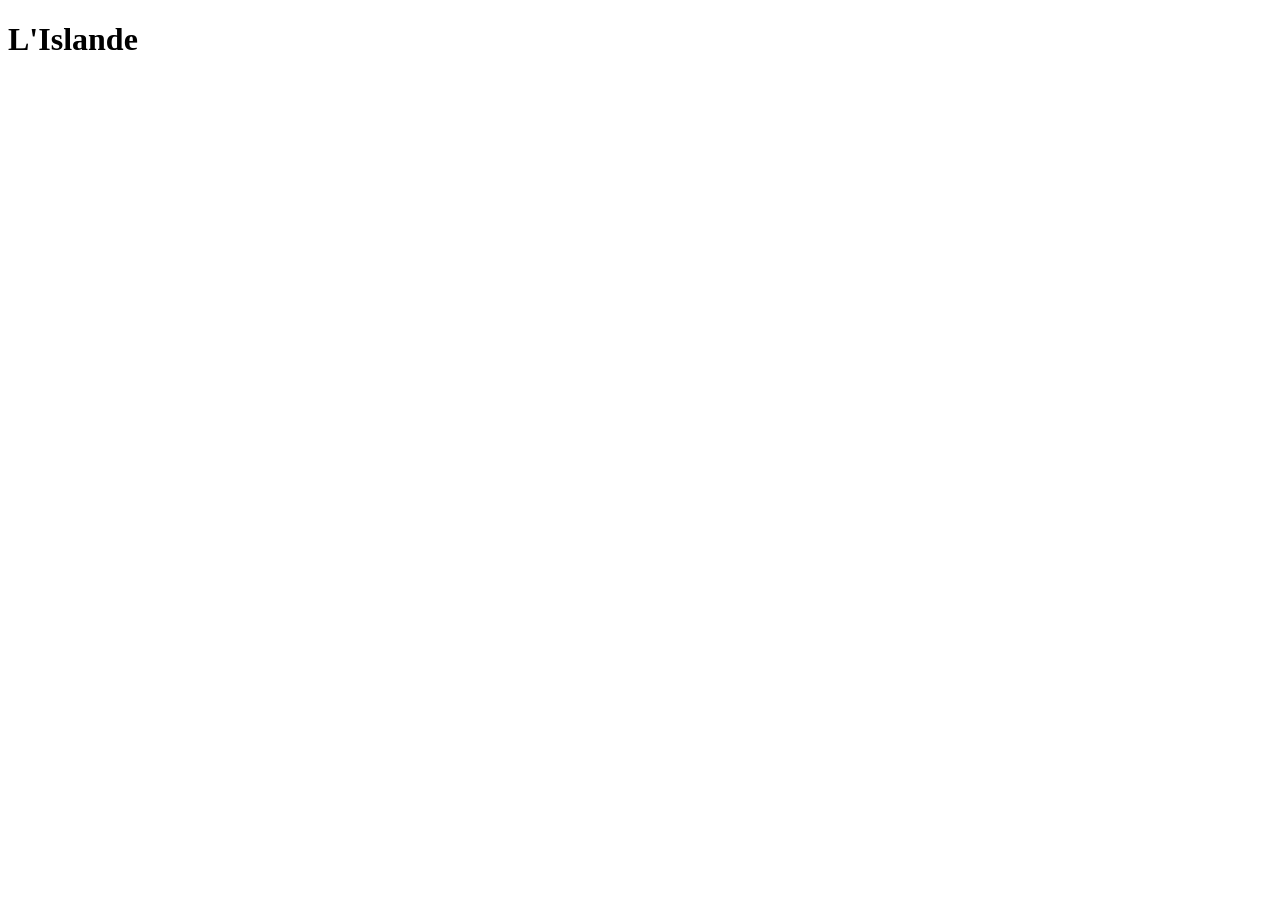
==== Index.html @ 419b140e "Creation de la base des sites touristiques" ====
<!DOCTYPE html>
<html lang="fr">

<head>
    <meta charset="UTF-8">
    <meta name="viewport" content="width=device-width, initial-scale=1.0">
    <link href="./style/style.css">
</head>

<body>
    <header></header>
    <main>
        <h1>L'Islande</h1>
        
    </main>
    <footer></footer>
</body>

</html>
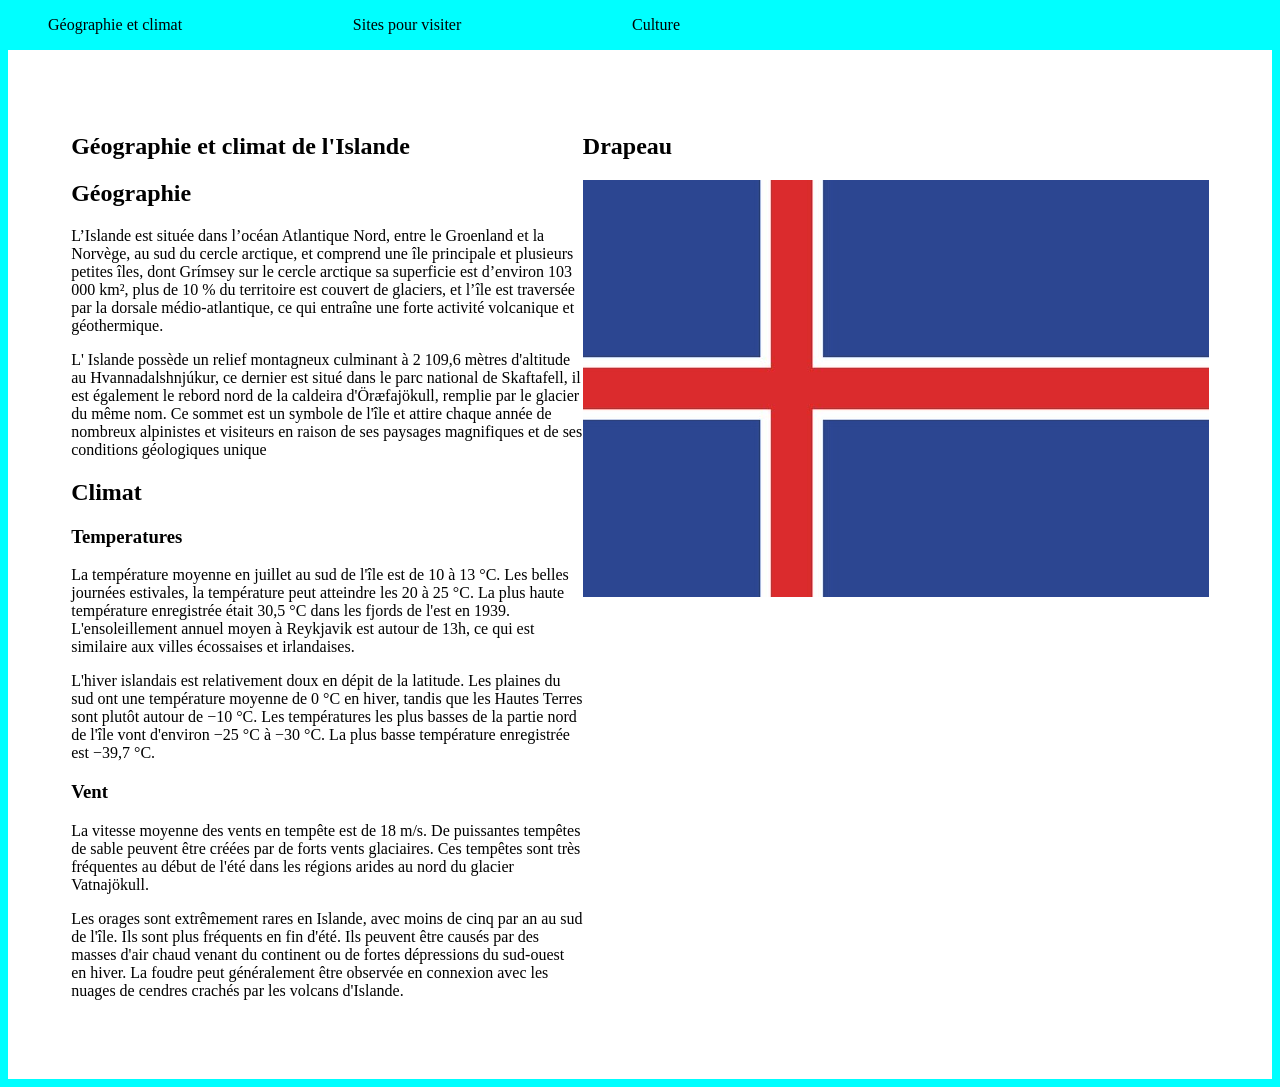
==== commit fb122392: "Remplisage de la première page" ====
--- a/Index.html
+++ b/Index.html
@@ -4,14 +4,58 @@
 <head>
     <meta charset="UTF-8">
     <meta name="viewport" content="width=device-width, initial-scale=1.0">
-    <link href="./style/style.css">
+    <link href="./style/style.css" rel="stylesheet">
+    </meta>
 </head>
 
 <body>
-    <header></header>
+    <header>
+        <nav>
+            <ul>
+                <li><a href="./Index.html">Géographie et climat</a></li>
+                <li><a href="./2Page.html">Sites pour visiter</a></li>
+                <li><a href="./3Page.html">Culture</a></li>
+            </ul>
+        </nav>
+    </header>
     <main>
-        <h1>L'Islande</h1>
-        
+        <article>
+            <h1>Géographie et climat de l'Islande</h1>
+            <h2>Géographie</h2>
+            <p>L’Islande est située dans l’océan Atlantique Nord, entre le Groenland et la Norvège, au sud du cercle
+                arctique, et comprend une île principale et plusieurs petites îles, dont Grímsey sur le cercle arctique
+                sa superficie est d’environ 103 000 km², plus de 10 % du territoire est couvert de glaciers, et l’île
+                est traversée par la dorsale médio-atlantique, ce qui entraîne une forte activité volcanique et
+                géothermique.</p>
+            <p>L' Islande possède un relief montagneux culminant à 2 109,6 mètres d'altitude au
+                Hvannadalshnjúkur, ce dernier est situé
+                dans le parc national de Skaftafell, il est également le rebord nord de la caldeira d'Öræfajökull,
+                remplie par le glacier du même nom. Ce sommet est un symbole de l'île et attire chaque année de nombreux
+                alpinistes et visiteurs en raison de ses paysages magnifiques et de ses conditions géologiques unique
+            </p>
+            <h2>Climat</h2>
+            <h3>Temperatures</h3>
+            <p>La température moyenne en juillet au sud de l'île est de 10 à 13 °C. Les belles journées estivales, la
+                température peut atteindre les 20 à 25 °C. La plus haute température enregistrée était 30,5 °C dans les
+                fjords de l'est en 1939. L'ensoleillement annuel moyen à Reykjavik est autour de 13h, ce qui est
+                similaire aux villes écossaises et irlandaises.
+            <p>L'hiver islandais est relativement doux en dépit de la latitude. Les plaines du sud ont une température
+                moyenne de 0 °C en hiver, tandis que les Hautes Terres sont plutôt autour de −10 °C. Les températures
+                les plus basses de la partie nord de l'île vont d'environ −25 °C à −30 °C. La plus basse température
+                enregistrée est −39,7 °C.</p>
+            <h3>Vent</h3>
+            <p> La vitesse moyenne des vents en tempête est de 18 m/s. De puissantes tempêtes de sable peuvent être
+                créées par de forts vents glaciaires. Ces tempêtes sont très fréquentes au début de l'été dans les
+                régions arides au nord du glacier Vatnajökull.</p>
+            <p>
+                Les orages sont extrêmement rares en Islande, avec moins de cinq par an au sud de l'île. Ils sont plus
+                fréquents en fin d'été. Ils peuvent être causés par des masses d'air chaud venant du continent ou de
+                fortes dépressions du sud-ouest en hiver. La foudre peut généralement être observée en connexion avec
+                les nuages de cendres crachés par les volcans d'Islande.</p>
+        </article>
+        <aside>
+            <h2>Drapeau</h2><img src="./images/drapeau-islande_628407-702.jpg" alt="drapeaux d'Islande">
+        </aside>
     </main>
     <footer></footer>
 </body>
--- a/style/style.css
+++ b/style/style.css
@@ -0,0 +1,33 @@
+body{
+    background-color:rgb(0,255,255);
+}
+main{
+    background-color: rgb(255,255,255);
+    display:flex;
+    flex-direction:row;
+    flex-wrap:nowrap;
+    justify-content:space-evenly;
+    padding:5%;
+}
+ul{
+    display:flex;
+    flex-direction: row;
+    justify-content:space-between;
+    list-style: none;
+    width:50%;
+}
+li:hover{
+    border:5px solid rgb(0,0,0);
+    background-color: rgb(0,0,0);
+}
+a{
+    text-decoration: none;
+    color:rgb(0,0,0);
+}
+a:hover{
+    text-decoration: underline;
+    color:rgb(255, 255, 255);
+}
+article{
+    max-width:50%;
+}
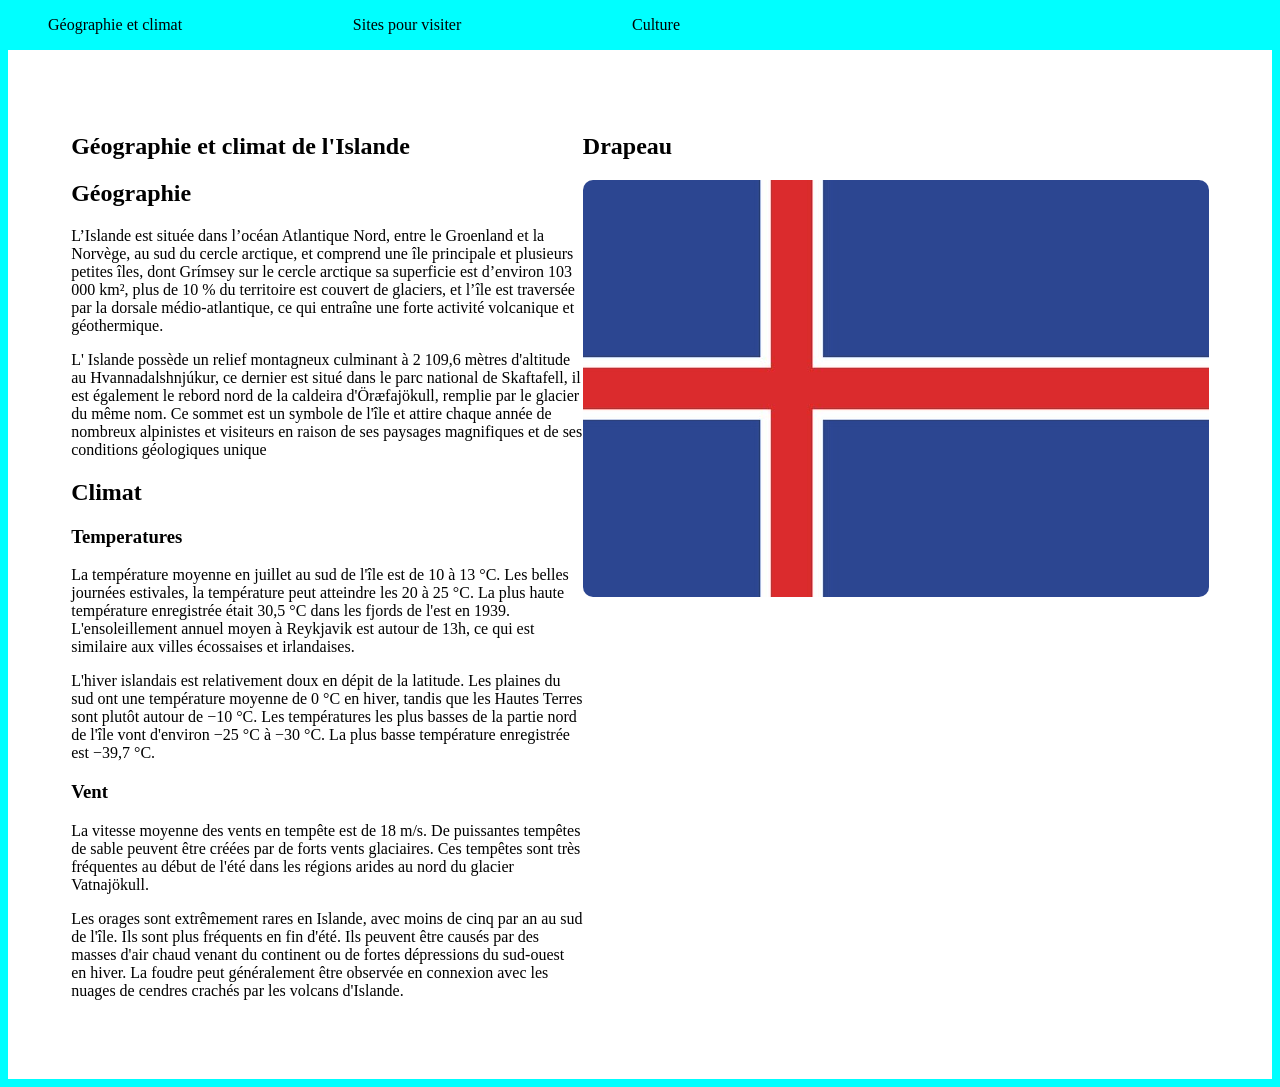
==== commit b9a2749e: "Remplisage de la deuxième page" ====
--- a/Index.html
+++ b/Index.html
@@ -5,17 +5,16 @@
     <meta charset="UTF-8">
     <meta name="viewport" content="width=device-width, initial-scale=1.0">
     <link href="./style/style.css" rel="stylesheet">
-    </meta>
 </head>
 
 <body>
     <header>
         <nav>
-            <ul>
-                <li><a href="./Index.html">Géographie et climat</a></li>
-                <li><a href="./2Page.html">Sites pour visiter</a></li>
-                <li><a href="./3Page.html">Culture</a></li>
-            </ul>
+            <ol>
+                <li class="lis"><a href="./Index.html">Géographie et climat</a></li>
+                <li class="lis"><a href="./2Page.html">Sites pour visiter</a></li>
+                <li class="lis"><a href="./3Page.html">Culture</a></li>
+            </ol>
         </nav>
     </header>
     <main>
--- a/style/style.css
+++ b/style/style.css
@@ -8,15 +8,16 @@
     flex-wrap:nowrap;
     justify-content:space-evenly;
     padding:5%;
+    align-items: flex-start;
 }
-ul{
+ol{
     display:flex;
     flex-direction: row;
     justify-content:space-between;
     list-style: none;
     width:50%;
 }
-li:hover{
+.lis:hover{
     border:5px solid rgb(0,0,0);
     background-color: rgb(0,0,0);
 }
@@ -30,4 +31,10 @@
 }
 article{
     max-width:50%;
+}
+.aurore{
+    max-width: 100%;
+}
+img{
+    border-radius: 10px;
 }
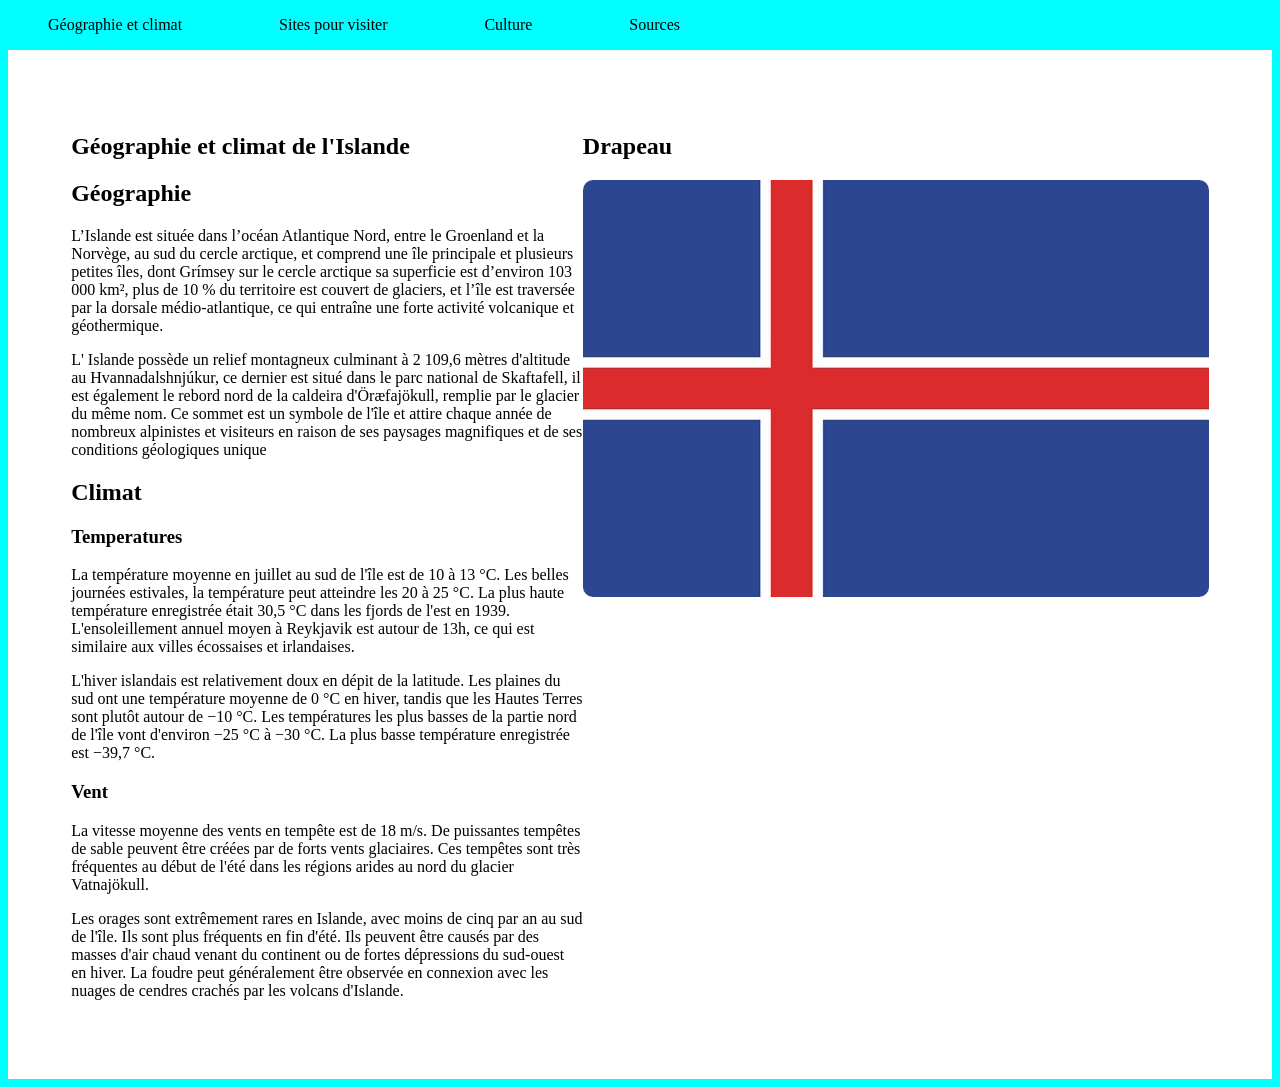
==== commit 039ebaf7: "Remplissage de la 3 ème page et mise de sources" ====
--- a/Index.html
+++ b/Index.html
@@ -14,6 +14,7 @@
                 <li class="lis"><a href="./Index.html">Géographie et climat</a></li>
                 <li class="lis"><a href="./2Page.html">Sites pour visiter</a></li>
                 <li class="lis"><a href="./3Page.html">Culture</a></li>
+                <li class="lis"><a href="./4Page.html">Sources</a></li>
             </ol>
         </nav>
     </header>
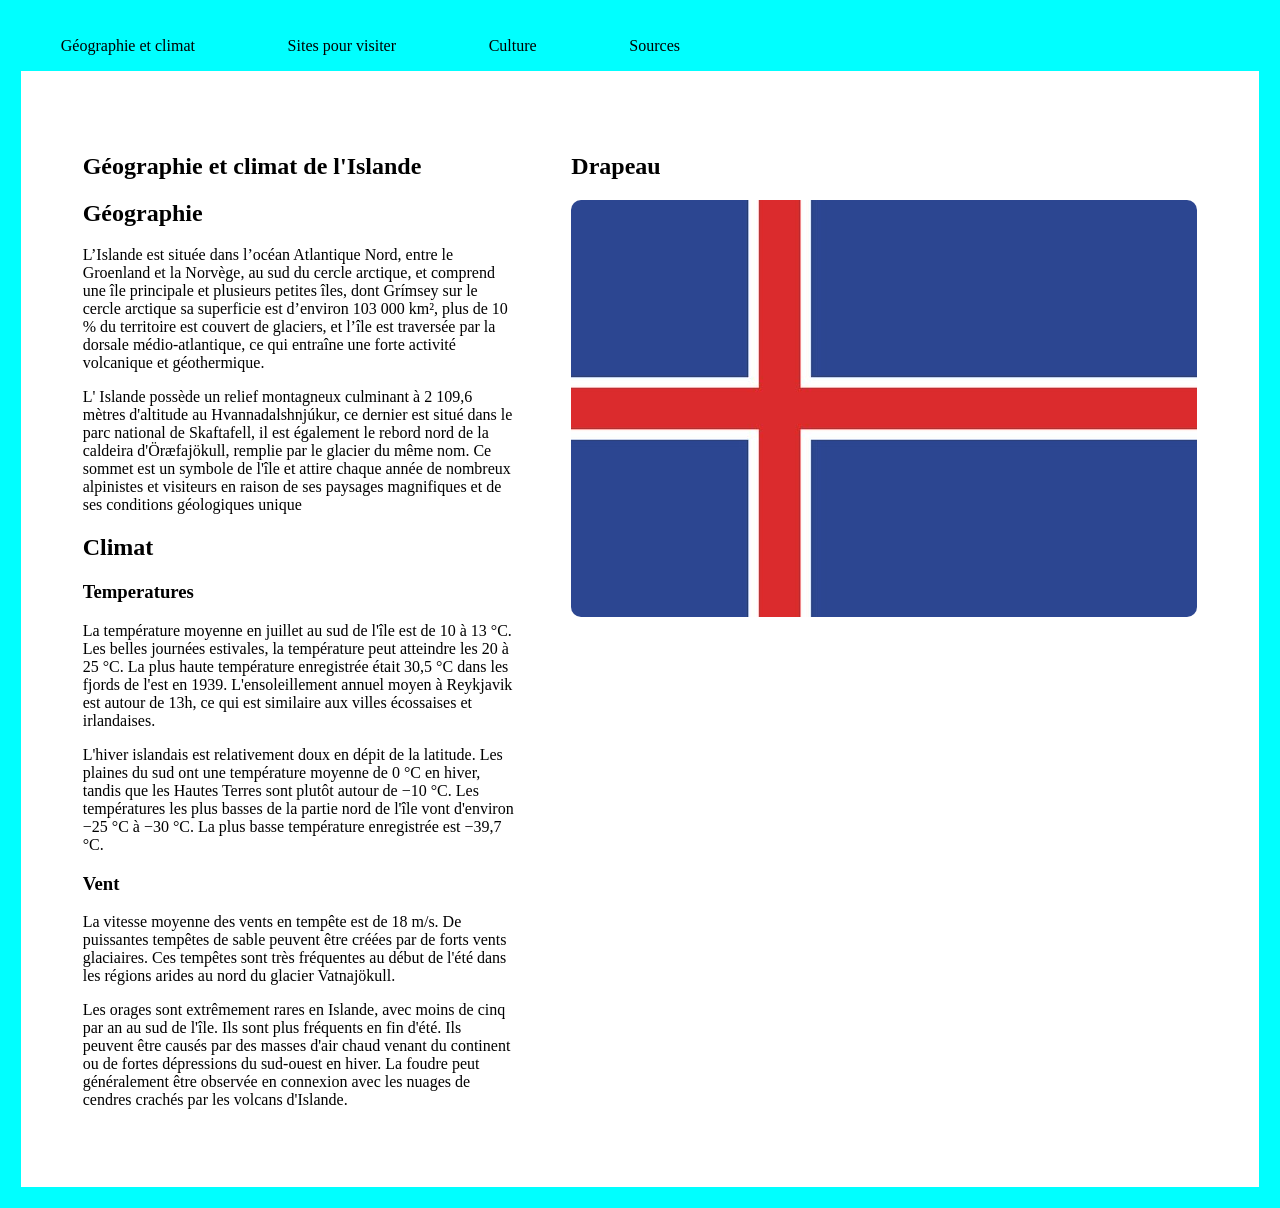
==== commit eaab77e1: "Terminaison des sites" ====
--- a/Index.html
+++ b/Index.html
@@ -10,12 +10,14 @@
 <body>
     <header>
         <nav>
-            <ol>
-                <li class="lis"><a href="./Index.html">Géographie et climat</a></li>
-                <li class="lis"><a href="./2Page.html">Sites pour visiter</a></li>
-                <li class="lis"><a href="./3Page.html">Culture</a></li>
-                <li class="lis"><a href="./4Page.html">Sources</a></li>
-            </ol>
+            <nav>
+                <ol>
+                    <li><a class="lis" href="./Index.html">Géographie et climat</a></li>
+                    <li><a class="lis" href="./2Page.html">Sites pour visiter</a></li>
+                    <li><a class="lis" href="./3Page.html">Culture</a></li>
+                    <li><a class="lis" href="./4Page.html">Sources</a></li>
+                </ol>
+            </nav>
         </nav>
     </header>
     <main>
--- a/style/style.css
+++ b/style/style.css
@@ -1,40 +1,53 @@
-body{
-    background-color:rgb(0,255,255);
+body {
+    background-color: rgb(0, 255, 255);
+    padding: 1%;
 }
-main{
-    background-color: rgb(255,255,255);
-    display:flex;
-    flex-direction:row;
-    flex-wrap:nowrap;
-    justify-content:space-evenly;
-    padding:5%;
+
+main {
+    background-color: rgb(255, 255, 255);
+    display: flex;
+    flex-direction: row;
+    padding: 5%;
     align-items: flex-start;
 }
-ol{
-    display:flex;
+
+ol {
+    list-style: none;
+    display: flex;
     flex-direction: row;
-    justify-content:space-between;
-    list-style: none;
-    width:50%;
+    justify-content: space-between;
+    width: 50%;
 }
-.lis:hover{
-    border:5px solid rgb(0,0,0);
-    background-color: rgb(0,0,0);
+
+.lis:hover {
+    border: 5px solid rgb(0, 0, 0);
+    background-color: rgb(0, 0, 0);
+    text-decoration: underline;
+    color: rgb(255, 255, 255);
 }
-a{
+
+a {
     text-decoration: none;
-    color:rgb(0,0,0);
+    color: rgb(0, 0, 0);
+    width: 100%;
 }
-a:hover{
-    text-decoration: underline;
-    color:rgb(255, 255, 255);
+
+article {
+    max-width: 50%;
 }
-article{
-    max-width:50%;
-}
-.aurore{
+
+.aurore {
     max-width: 100%;
 }
-img{
+
+img {
     border-radius: 10px;
+}
+
+aside {
+    margin-left: 5%;
+}
+
+.peinture {
+    width: 81%;
 }
